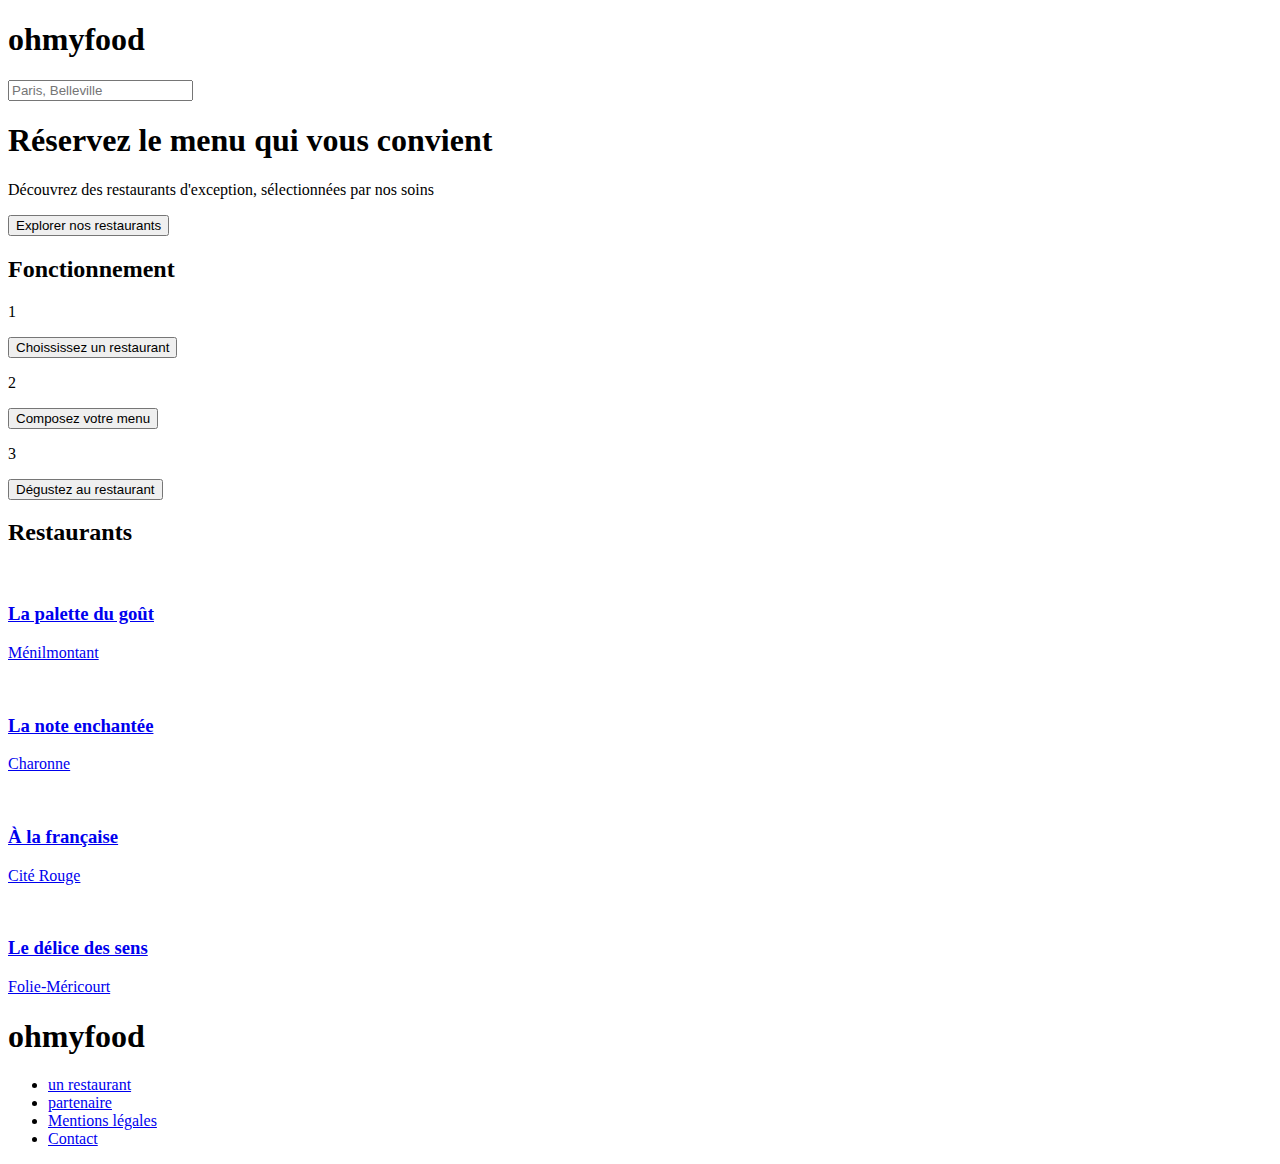
==== acceuil.html @ 9f5b385d "Ajout de class BEM" ====
<!DOCTYPE html>
<html lang="fr">

<head>
    <meta charset="UTF-8">
    <meta http-equiv="X-UA-Compatible" content="IE=edge">
    <meta name="viewport" content="width=device-width, initial-scale=1.0">
    <script src="https://kit.fontawesome.com/6b42d92d87.js" crossorigin="anonymous"></script>
    <link rel="preconnect" href="https://fonts.googleapis.com">
    <link rel="preconnect" href="https://fonts.gstatic.com" crossorigin>
    <link href="https://fonts.googleapis.com/css2?family=Roboto:wght@300;400;500;700&family=Shrikhand&display=swap"
        rel="stylesheet">
    <link rel="stylesheet" href="Css/style.css">
    <title>Oh my food</title>
</head>

<body>
    <header>
        <h1 class="header__title">ohmyfood</h1>
    </header>
    <main>
        <section class="location">
            <div class="location__i">
                <i class="fa-solid fa-location-dot"></i>
                <input type="text" placeholder="Paris, Belleville">
            </div>
            <div class="locaton__text">
                <h1>Réservez le menu qui vous convient</h1>
                <p>Découvrez des restaurants d'exception, sélectionnées par nos soins</p>
            </div>
            <div class="location__button">
                <button>Explorer nos restaurants</button>
            </div>
        </section>
        <section class="fonction">
            <h2>Fonctionnement</h2>
            <div class="fonction_button">
                <p>
                    <span>1</span>
                </p>
                <button><i class="fa-solid fa-mobile-screen-button"></i>Choississez un restaurant</button>
            </div>
            <div class="fonction_button">
                <p>
                    <span>2</span>
                </p>
                <button ><i class="fa-solid fa-list-ul"></i>Composez votre menu</button>
            </div>
            <div class="fonction_button">
                <p>
                    <span>3</span>
                </p>
                <button><i class="fa-solid fa-store"></i>Dégustez au restaurant</button>
            </div>
        </section>
        <section class="rest">
            <h2>Restaurants</h2>
            <div class="rest_card">
                <a href="html/rest1.html">

                    <img class="rest__card__img" src="" alt="">
                    <div></div>
                    <div>
                        <h3>La palette du goût</h3>
                        <p>Ménilmontant</p>
                    </div>
                </a>
                <div><i class="fa-regular fa-heart"></i>
                </div>
            </div>
            <div class="rest_card">
                <a href="html/rest2.html">
                    <img class="rest__card__img" src="" alt="">
                    <div></div>
                    <div>
                        <h3>La note enchantée</h3>
                        <p>Charonne</p>
                    </div>
                    <div><i class=" fa-regular fa-heart"></i>
                    </div>
                </a>
            </div class="rest_card">
            <div>
                <a href="html/rest3.html">
                    <img class="rest__card__img" src="" alt="">
                    <div>
                        <h3>À la française</h3>
                        <p>Cité Rouge</p>
                    </div>
                    <div><i class="fa-regular fa-heart"></i>
                    </div>
                </a>
            </div>
            <div class="rest_card">
                <a href="html/rest4.html">
                    <img class="rest__card__img" src="" alt="">
                    <div>
                        <h3>Le délice des sens</h3>
                        <p>Folie-Méricourt</p>
                    </div>
                    <div><i class="fa-regular fa-heart"></i>
                    </div>
                </a>
            </div>
        </section>
    </main>
    <footer class="footer">
        <h1>ohmyfood</h1>
        <ul>
            <li>
                <a href="#"><i class="fa-solid fa-utensils"></i> un restaurant</a>
            </li>
            <li>
                <a href="#"><i class="fa-solid fa-handshake-angle"></i> partenaire</a>
            </li>
            <li>
                <a href="#">Mentions légales</a>
            </li>
            <li>
                <a href="mailto:mathieu.hatstatt@gmail.com">Contact</a>
            </li>
        </ul>
    </footer>
</body>

</html>
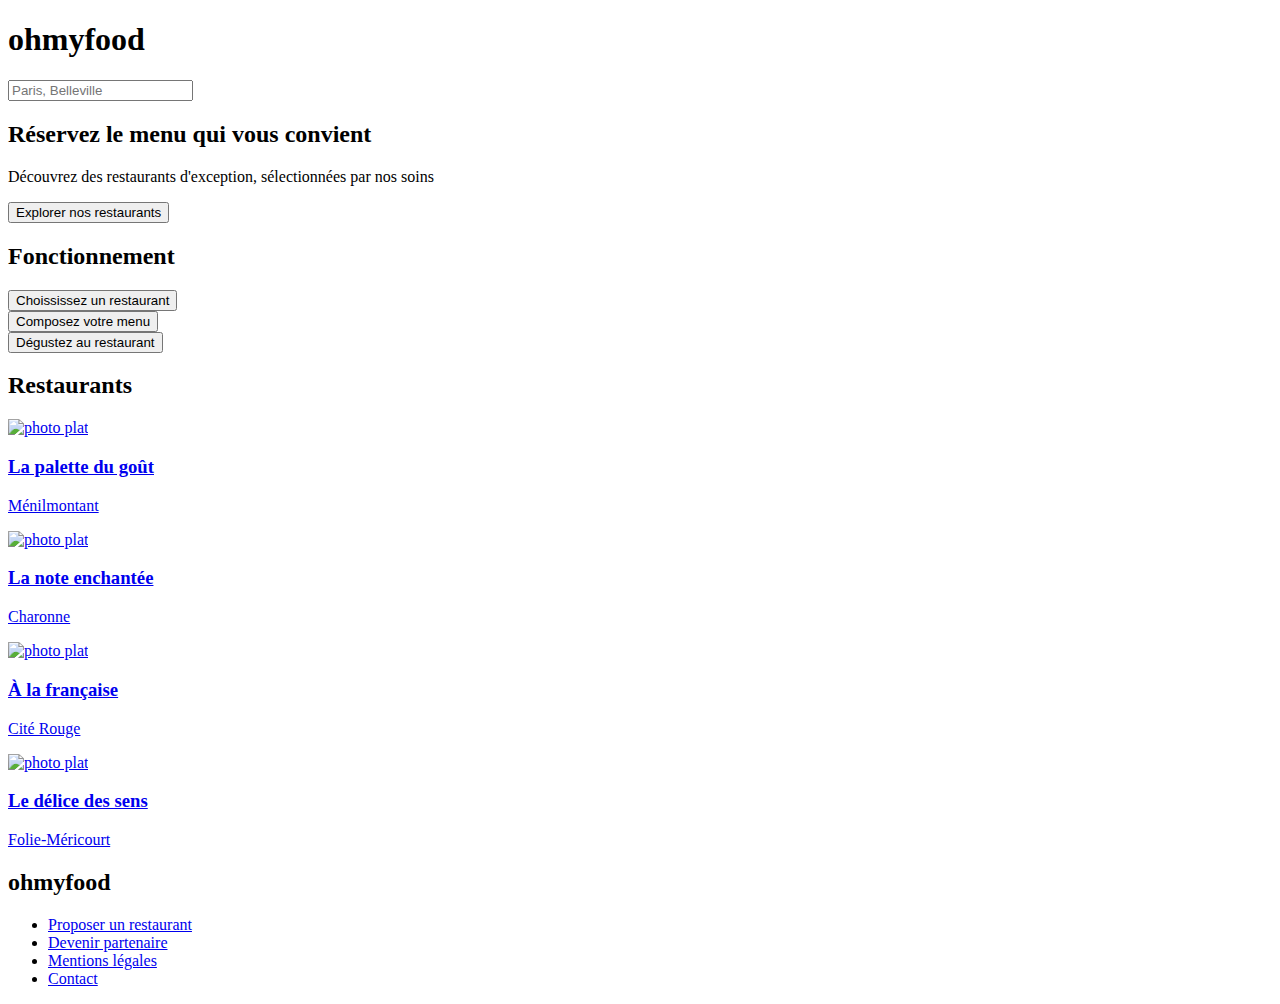
==== commit 028db62a: "(26.11.2022-11h47) Correction balises BEM + intégration image" ====
--- a/acceuil.html
+++ b/acceuil.html
@@ -8,110 +8,126 @@
     <script src="https://kit.fontawesome.com/6b42d92d87.js" crossorigin="anonymous"></script>
     <link rel="preconnect" href="https://fonts.googleapis.com">
     <link rel="preconnect" href="https://fonts.gstatic.com" crossorigin>
-    <link href="https://fonts.googleapis.com/css2?family=Roboto:wght@300;400;500;700&family=Shrikhand&display=swap"
+    <link href="https://fonts.googleapis.com/css2?family=Roboto:wght@100;300;400;500;700&family=Shrikhand&display=swap"
         rel="stylesheet">
+    <!-- <link rel="stylesheet" href="Css/normalize.css"> -->
     <link rel="stylesheet" href="Css/style.css">
     <title>Oh my food</title>
 </head>
 
 <body>
-    <header>
+    <header class="header">
         <h1 class="header__title">ohmyfood</h1>
     </header>
     <main>
         <section class="location">
-            <div class="location__i">
+            <div class="location__choice">
                 <i class="fa-solid fa-location-dot"></i>
                 <input type="text" placeholder="Paris, Belleville">
             </div>
-            <div class="locaton__text">
-                <h1>Réservez le menu qui vous convient</h1>
-                <p>Découvrez des restaurants d'exception, sélectionnées par nos soins</p>
+            <div>
+                <h2 class="location__title title">Réservez le menu qui vous convient</h2>
+                <p class="location__text">Découvrez des restaurants d'exception, sélectionnées par nos soins</p>
             </div>
-            <div class="location__button">
-                <button>Explorer nos restaurants</button>
+            <div>
+                <button class="location__button button__purple">Explorer nos restaurants</button>
             </div>
         </section>
         <section class="fonction">
-            <h2>Fonctionnement</h2>
-            <div class="fonction_button">
-                <p>
-                    <span>1</span>
-                </p>
-                <button><i class="fa-solid fa-mobile-screen-button"></i>Choississez un restaurant</button>
+            <h2 class="fonction__title">Fonctionnement</h2>
+            <div class="fonction__button">
+                <button class="fonction__button--button">
+                    <i class="fa-solid fa-mobile-screen-button fonction__button--icon">
+                    </i><span class="fonction__button--text">Choississez un restaurant</span>
+                </button>
             </div>
-            <div class="fonction_button">
-                <p>
-                    <span>2</span>
-                </p>
-                <button ><i class="fa-solid fa-list-ul"></i>Composez votre menu</button>
+            <div class="fonction__button">
+                <button class="fonction__button--button">
+                    <i class="fa-solid fa-list-ul fonction__button--icon"></i>
+                    <span class="fonction__button--text">Composez votre menu</span>
+                </button>
             </div>
-            <div class="fonction_button">
-                <p>
-                    <span>3</span>
-                </p>
-                <button><i class="fa-solid fa-store"></i>Dégustez au restaurant</button>
+            <div class="fonction__button">
+                <button class="fonction__button--button">
+                    <i class="fa-solid fa-store fonction__button--icon"></i>
+                    <span class="fonction__button--text">Dégustez au restaurant</span>
+                </button>
             </div>
         </section>
         <section class="rest">
-            <h2>Restaurants</h2>
-            <div class="rest_card">
+            <h2 class="rest__title">Restaurants</h2>
+            <div class="rest__card">
                 <a href="html/rest1.html">
-
-                    <img class="rest__card__img" src="" alt="">
+                    <img class="rest__card__img" src="images/restaurants/jay-wennington-N_Y88TWmGwA-unsplash.jpg"
+                        alt="photo plat">
                     <div></div>
-                    <div>
-                        <h3>La palette du goût</h3>
-                        <p>Ménilmontant</p>
-                    </div>
-                </a>
-                <div><i class="fa-regular fa-heart"></i>
-                </div>
-            </div>
-            <div class="rest_card">
-                <a href="html/rest2.html">
-                    <img class="rest__card__img" src="" alt="">
-                    <div></div>
-                    <div>
-                        <h3>La note enchantée</h3>
-                        <p>Charonne</p>
-                    </div>
-                    <div><i class=" fa-regular fa-heart"></i>
-                    </div>
-                </a>
-            </div class="rest_card">
-            <div>
-                <a href="html/rest3.html">
-                    <img class="rest__card__img" src="" alt="">
-                    <div>
-                        <h3>À la française</h3>
-                        <p>Cité Rouge</p>
-                    </div>
-                    <div><i class="fa-regular fa-heart"></i>
+                    <div class="rest__card__content">
+                        <div class="rest__card__content__text">
+                            <h3>La palette du goût</h3>
+                            <p>Ménilmontant</p>
+                        </div>
+                        <div class="rest__card__content__icon">
+                            <i class="fa-regular fa-heart "></i>
+                        </div>
                     </div>
                 </a>
             </div>
-            <div class="rest_card">
+            <div class="rest__card">
+                <a href="html/rest2.html">
+                    <img class="rest__card__img" src="images/restaurants/stil-u2Lp8tXIcjw-unsplash.jpg"
+                        alt="photo plat">
+                    <div></div>
+                    <div class="rest__card__content">
+                        <div class="rest__card__content__text">
+                            <h3>La note enchantée</h3>
+                            <p>Charonne</p>
+                        </div>
+                        <div class="rest__card__content__icon">
+                            <i class=" fa-regular fa-heart "></i>
+                        </div>
+                    </div>
+                </a>
+            </div>
+            <div class="rest__card">
+                <a href="html/rest3.html">
+                    <img class="rest__card__img" src="images/restaurants/toa-heftiba-DQKerTsQwi0-unsplash.jpg"
+                        alt="photo plat">
+                    <div class="rest__card__content">
+                        <div class="rest__card__content__text">
+                            <h3>À la française</h3>
+                            <p>Cité Rouge</p>
+                        </div>
+                        <div class="rest__card__content__icon">
+                            <i class="fa-regular fa-heart "></i>
+                        </div>
+                    </div>
+                </a>
+            </div>
+            <div class="rest__card">
                 <a href="html/rest4.html">
-                    <img class="rest__card__img" src="" alt="">
-                    <div>
-                        <h3>Le délice des sens</h3>
-                        <p>Folie-Méricourt</p>
-                    </div>
-                    <div><i class="fa-regular fa-heart"></i>
+                    <img class="rest__card__img"
+                        src="images/restaurants/louis-hansel-shotsoflouis-qNBGVyOCY8Q-unsplash.jpg" alt="photo plat">
+                    <div class="rest__card__content">
+                        <div class="rest__card__content__text">
+                            <h3>Le délice des sens</h3>
+                            <p>Folie-Méricourt</p>
+                        </div>
+                        <div class="rest__card__content__icon">
+                            <i class="fa-regular fa-heart "></i>
+                        </div>
                     </div>
                 </a>
             </div>
         </section>
     </main>
     <footer class="footer">
-        <h1>ohmyfood</h1>
+        <h2 class="footer__title">ohmyfood</h2>
         <ul>
             <li>
-                <a href="#"><i class="fa-solid fa-utensils"></i> un restaurant</a>
+                <a href="#"><i class="fa-solid fa-utensils footer__icon"></i>Proposer un restaurant</a>
             </li>
             <li>
-                <a href="#"><i class="fa-solid fa-handshake-angle"></i> partenaire</a>
+                <a href="#"><i class="fa-solid fa-handshake-angle footer__icon"></i>Devenir partenaire</a>
             </li>
             <li>
                 <a href="#">Mentions légales</a>
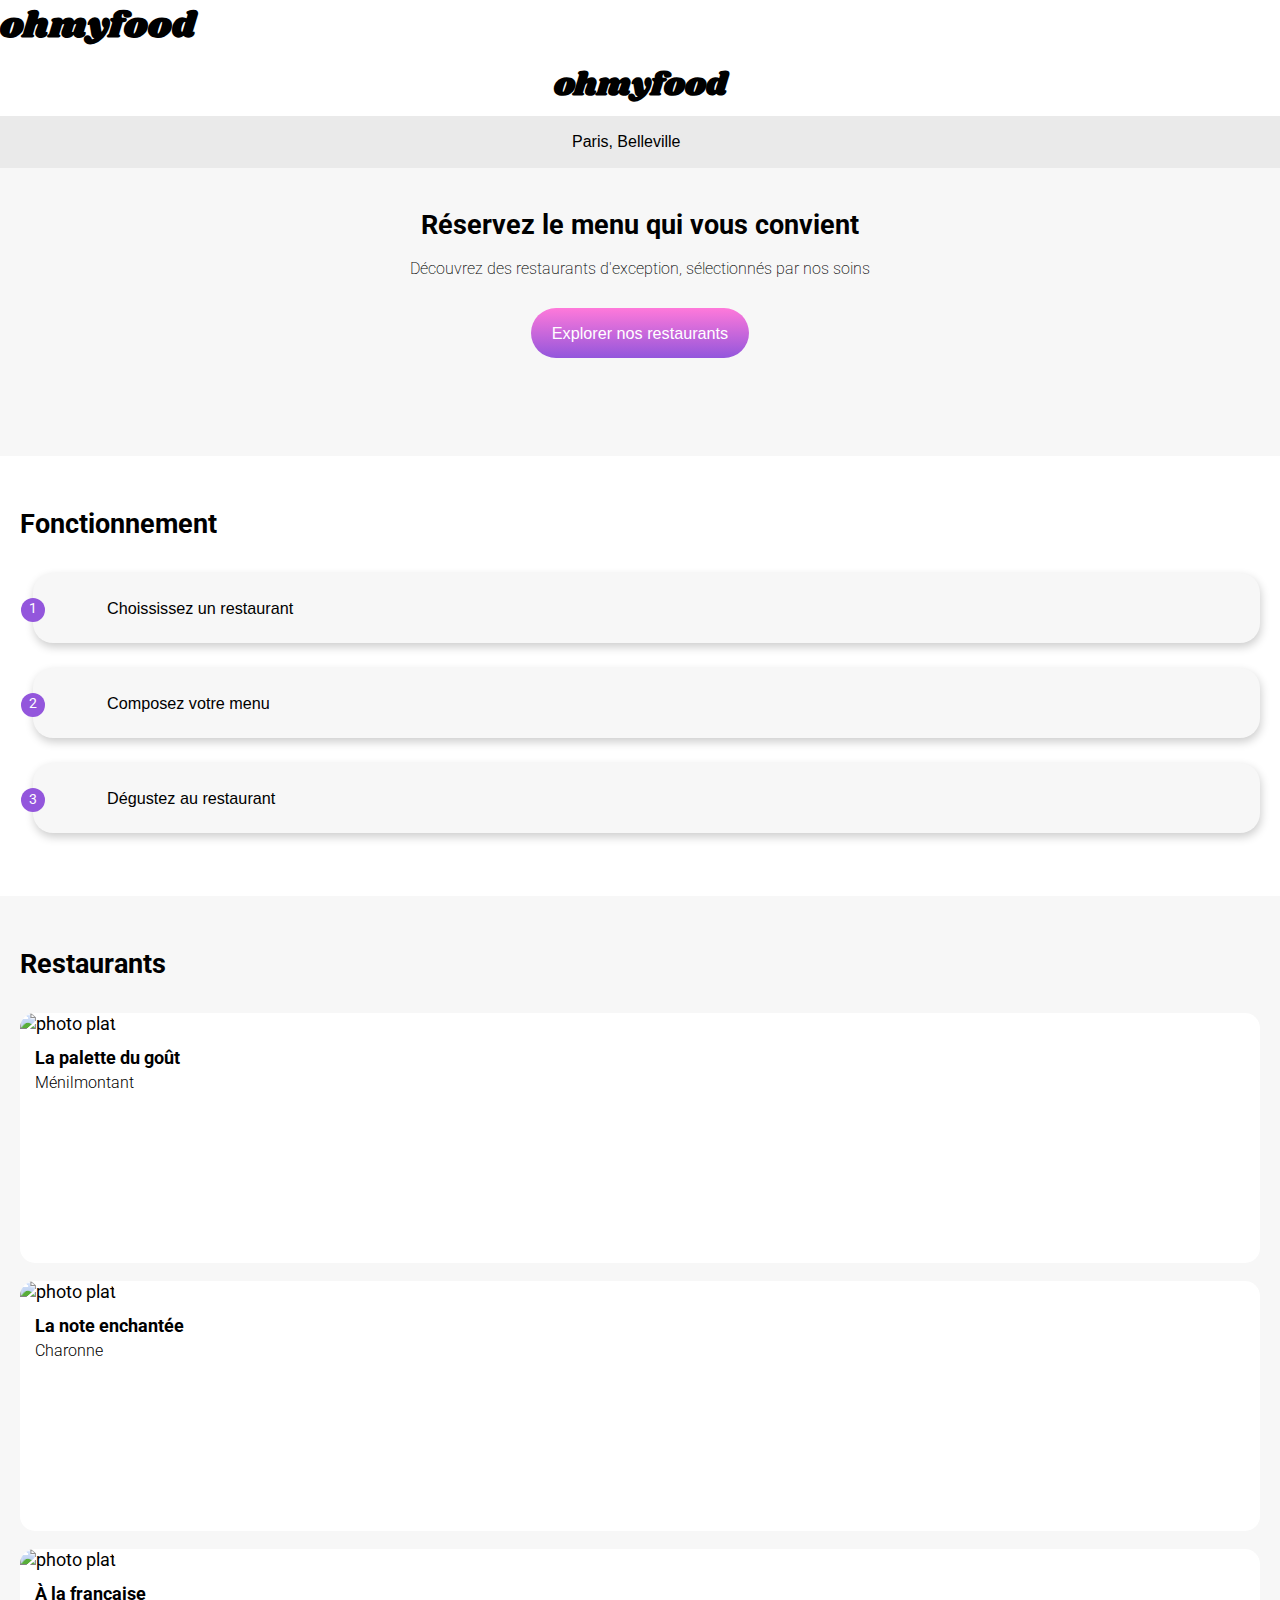
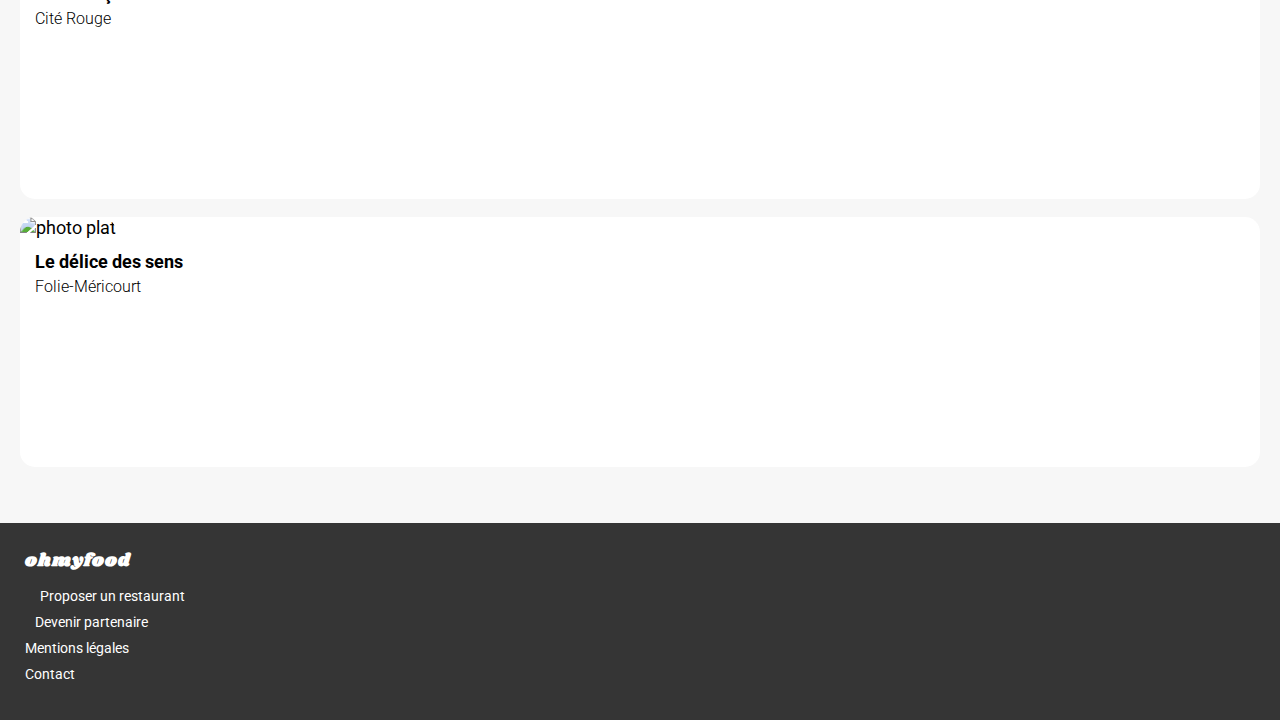
==== commit af85ff9f: "(10.12.2022-19h56) Correction fautes d'orthographe" ====
--- a/acceuil.html
+++ b/acceuil.html
@@ -16,18 +16,22 @@
 </head>
 
 <body>
+    <div class="preloader">
+        <h1 class="preloader__title">ohmyfood</h1>
+        <span class="preloader__loader"></span>
+    </div>
     <header class="header">
         <h1 class="header__title">ohmyfood</h1>
     </header>
     <main>
         <section class="location">
             <div class="location__choice">
-                <i class="fa-solid fa-location-dot"></i>
+                <i class="location__choice__icon fa-solid fa-location-dot"></i>
                 <input type="text" placeholder="Paris, Belleville">
             </div>
             <div>
                 <h2 class="location__title title">Réservez le menu qui vous convient</h2>
-                <p class="location__text">Découvrez des restaurants d'exception, sélectionnées par nos soins</p>
+                <p class="location__text">Découvrez des restaurants d'exception, sélectionnés par nos soins</p>
             </div>
             <div>
                 <button class="location__button button__purple">Explorer nos restaurants</button>
@@ -56,67 +60,69 @@
         </section>
         <section class="rest">
             <h2 class="rest__title">Restaurants</h2>
-            <div class="rest__card">
-                <a href="html/rest1.html">
-                    <img class="rest__card__img" src="images/restaurants/jay-wennington-N_Y88TWmGwA-unsplash.jpg"
-                        alt="photo plat">
-                    <div></div>
-                    <div class="rest__card__content">
-                        <div class="rest__card__content__text">
-                            <h3>La palette du goût</h3>
-                            <p>Ménilmontant</p>
+            <div class="rest--flex">
+                <div class="rest__card">
+                    <a href="html/rest1.html">
+                        <img class="rest__card__img" src="images/restaurants/jay-wennington-N_Y88TWmGwA-unsplash.jpg"
+                            alt="photo plat">
+                        <div></div>
+                        <div class="rest__card__content">
+                            <div class="rest__card__content__text">
+                                <h3>La palette du goût</h3>
+                                <p>Ménilmontant</p>
+                            </div>
+                            <div class="heart__icon">
+                                <i class="heart__icon__fa fa-regular fa-heart "></i>
+                            </div>
                         </div>
-                        <div class="rest__card__content__icon">
-                            <i class="fa-regular fa-heart "></i>
+                    </a>
+                </div>
+                <div class="rest__card">
+                    <a href="html/rest2.html">
+                        <img class="rest__card__img" src="images/restaurants/stil-u2Lp8tXIcjw-unsplash.jpg"
+                            alt="photo plat">
+                        <div></div>
+                        <div class="rest__card__content">
+                            <div class="rest__card__content__text">
+                                <h3>La note enchantée</h3>
+                                <p>Charonne</p>
+                            </div>
+                            <div class="heart__icon">
+                                <i class="heart__icon__fa fa-regular fa-heart "></i>
+                            </div>
                         </div>
-                    </div>
-                </a>
-            </div>
-            <div class="rest__card">
-                <a href="html/rest2.html">
-                    <img class="rest__card__img" src="images/restaurants/stil-u2Lp8tXIcjw-unsplash.jpg"
-                        alt="photo plat">
-                    <div></div>
-                    <div class="rest__card__content">
-                        <div class="rest__card__content__text">
-                            <h3>La note enchantée</h3>
-                            <p>Charonne</p>
+                    </a>
+                </div>
+                <div class="rest__card">
+                    <a href="html/rest3.html">
+                        <img class="rest__card__img" src="images/restaurants/toa-heftiba-DQKerTsQwi0-unsplash.jpg"
+                            alt="photo plat">
+                        <div class="rest__card__content">
+                            <div class="rest__card__content__text">
+                                <h3>À la française</h3>
+                                <p>Cité Rouge</p>
+                            </div>
+                            <div class="heart__icon">
+                                <i class="heart__icon__fa fa-regular fa-heart "></i>
+                            </div>
                         </div>
-                        <div class="rest__card__content__icon">
-                            <i class=" fa-regular fa-heart "></i>
+                    </a>
+                </div>
+                <div class="rest__card">
+                    <a href="html/rest4.html">
+                        <img class="rest__card__img"
+                            src="images/restaurants/louis-hansel-shotsoflouis-qNBGVyOCY8Q-unsplash.jpg" alt="photo plat">
+                        <div class="rest__card__content">
+                            <div class="rest__card__content__text">
+                                <h3>Le délice des sens</h3>
+                                <p>Folie-Méricourt</p>
+                            </div>
+                            <div class="heart__icon">
+                                <i class="heart__icon__fa fa-regular fa-heart"></i>
+                            </div>
                         </div>
-                    </div>
-                </a>
-            </div>
-            <div class="rest__card">
-                <a href="html/rest3.html">
-                    <img class="rest__card__img" src="images/restaurants/toa-heftiba-DQKerTsQwi0-unsplash.jpg"
-                        alt="photo plat">
-                    <div class="rest__card__content">
-                        <div class="rest__card__content__text">
-                            <h3>À la française</h3>
-                            <p>Cité Rouge</p>
-                        </div>
-                        <div class="rest__card__content__icon">
-                            <i class="fa-regular fa-heart "></i>
-                        </div>
-                    </div>
-                </a>
-            </div>
-            <div class="rest__card">
-                <a href="html/rest4.html">
-                    <img class="rest__card__img"
-                        src="images/restaurants/louis-hansel-shotsoflouis-qNBGVyOCY8Q-unsplash.jpg" alt="photo plat">
-                    <div class="rest__card__content">
-                        <div class="rest__card__content__text">
-                            <h3>Le délice des sens</h3>
-                            <p>Folie-Méricourt</p>
-                        </div>
-                        <div class="rest__card__content__icon">
-                            <i class="fa-regular fa-heart "></i>
-                        </div>
-                    </div>
-                </a>
+                    </a>
+                </div>
             </div>
         </section>
     </main>
--- a/Css/style.css
+++ b/Css/style.css
@@ -0,0 +1,393 @@
+* + *,
+* {
+  margin: 0;
+  padding: 0;
+}
+
+*,
+*::before,
+*::after {
+  box-sizing: inherit;
+}
+
+html,
+a,
+ul,
+li {
+  box-sizing: border-box;
+  text-decoration: none;
+  list-style-type: none;
+  color: black;
+  font-size: 18px;
+}
+
+h1 {
+  font-family: "Shrikhand", sans-serif;
+}
+
+h2,
+h3,
+p,
+li,
+div {
+  font-family: "Roboto", sans-serif;
+}
+
+p {
+  font-size: 1em;
+}
+
+.header {
+  height: 63px;
+}
+.header__title {
+  font-size: 1.8rem;
+  text-align: center;
+  padding-top: 0.5rem;
+}
+
+.location {
+  display: flex;
+  flex-direction: column;
+  align-items: center;
+  text-align: center;
+  background-color: rgb(247, 247, 247);
+  height: 340px;
+}
+.location__title {
+  line-height: 1;
+  padding: 44px 70px 20px 70px;
+}
+.location__text {
+  font-size: 0.9rem;
+  font-weight: 200;
+  line-height: 1.2;
+  padding: 0 40px 30px 40px;
+}
+.location__choice {
+  display: flex;
+  justify-content: center;
+  align-items: center;
+  padding-left: 25px;
+  gap: 16px;
+  width: 100%;
+  height: 52px;
+  background-color: rgb(234, 234, 234);
+}
+.location__choice input {
+  font-weight: 400;
+  min-height: 2rem;
+}
+.location__choice input {
+  border: none;
+  background-color: rgb(234, 234, 234);
+}
+.location__choice ::-moz-placeholder {
+  color: black;
+  font-size: 1.2em;
+  opacity: 1;
+}
+.location__choice :-ms-input-placeholder {
+  color: black;
+  font-size: 1.2em;
+  opacity: 1;
+}
+.location__choice ::placeholder {
+  color: black;
+  font-size: 1.2em;
+  opacity: 1;
+}
+
+.button__purple {
+  color: white;
+  background: linear-gradient(#FF79DA, #9356DC);
+  width: 218px;
+  height: 50px;
+  font-size: 0.9rem;
+  border-radius: 25px;
+  border: none;
+}
+
+.fonction {
+  margin: 0 20px;
+  height: 440px;
+}
+.fonction__title {
+  padding: 52px 0 33px 0;
+}
+.fonction__button {
+  display: flex;
+  align-items: center;
+  position: relative;
+  margin-left: 13px;
+}
+.fonction__button--button {
+  display: flex;
+  align-items: center;
+  background-color: rgb(247, 247, 247);
+  border: none;
+  border-radius: 20px;
+  width: 100%;
+  height: 70px;
+  box-shadow: 1px 4px 10px 0px rgba(0, 0, 0, 0.2);
+  margin-bottom: 25px;
+}
+.fonction__button--button:hover {
+  background: #e9ddf8;
+}
+.fonction__button--icon {
+  position: absolute;
+  left: 32px;
+  font-size: 1rem;
+}
+.fonction__button--text {
+  position: absolute;
+  left: 74px;
+  margin-top: 0;
+  font-size: 0.9rem;
+  font-weight: 500;
+}
+.fonction__button:nth-child(2)::before {
+  content: "1";
+  position: absolute;
+  left: -12px;
+  top: 25px;
+  font-size: 0.777rem;
+  color: white;
+  text-align: center;
+  border-radius: 50%;
+  background: #9356DC;
+  height: 24px;
+  width: 24px;
+  padding: 2.3px 7px 5px 7px;
+}
+.fonction__button:nth-child(3)::before {
+  content: "2";
+  position: absolute;
+  left: -12px;
+  top: 25px;
+  font-size: 0.777rem;
+  color: white;
+  text-align: center;
+  border-radius: 50%;
+  background: #9356DC;
+  height: 24px;
+  width: 24px;
+  padding: 2px 7px 5px 7px;
+}
+.fonction__button:nth-child(4)::before {
+  content: "3";
+  position: absolute;
+  left: -12px;
+  top: 25px;
+  font-size: 0.777rem;
+  color: white;
+  text-align: center;
+  border-radius: 50%;
+  background: #9356DC;
+  height: 24px;
+  width: 24px;
+  padding: 3px 7px 5px 7px;
+}
+
+.rest {
+  padding: 0 20px;
+  height: 1227px;
+  background-color: rgb(247, 247, 247);
+}
+.rest__title {
+  padding: 52px 0 33px 0;
+}
+.rest__card {
+  width: 100%;
+  height: 250px;
+  background-color: white;
+  border-radius: 15px;
+  margin-bottom: 18px;
+}
+.rest__card__img {
+  width: 100%;
+  height: 172px;
+  border-top-left-radius: 15px;
+  border-top-right-radius: 15px;
+}
+.rest__card a[href*=rest2] > img {
+  -o-object-fit: cover;
+     object-fit: cover;
+}
+.rest__card__content {
+  display: flex;
+  justify-content: space-between;
+  align-items: center;
+  height: 71px;
+}
+.rest__card__content__text {
+  display: flex;
+  flex-direction: column;
+  justify-content: flex-start;
+  height: 100%;
+  color: black;
+}
+.rest__card__content h3 {
+  font-size: 1rem;
+  -webkit-margin-before: 0;
+          margin-block-start: 0;
+  -webkit-margin-after: 0;
+          margin-block-end: 0;
+  padding: 13px 0 5px 15px;
+}
+.rest__card__content p {
+  font-size: 0.888rem;
+  font-weight: 300;
+  padding: 0 0 20px 15px;
+}
+
+.heart__icon {
+  font-size: 30px;
+  cursor: pointer;
+  text-decoration: none;
+  color: black;
+  position: relative;
+  font-weight: bold;
+  padding: 24px;
+}
+.heart__icon:hover {
+  background: linear-gradient(to bottoom, #9356DC, #FF79DA);
+  -webkit-background-clip: text;
+  -webkit-text-fill-color: transparent;
+  background-clip: text;
+  transition: all 50ms ease-in;
+}
+.heart__icon__fa:after {
+  content: "\f004";
+  position: absolute;
+  font-size: 30px;
+  top: center;
+  right: 24px;
+  font-weight: bold;
+  cursor: pointer;
+  visibility: hidden;
+  background: linear-gradient(to top, #9356DC, #FF79DA);
+  -webkit-background-clip: text;
+  background-clip: text;
+}
+.heart__icon:hover .fa-heart:after {
+  visibility: visible;
+}
+
+.footer {
+  background-color: #353535;
+  height: 197px;
+}
+.footer__title {
+  font-family: "Shrikhand", sans-serif;
+  font-size: 1rem;
+  letter-spacing: 1px;
+  color: white;
+  padding: 25px 25px 10px 25px;
+}
+.footer ul {
+  -webkit-margin-before: 0;
+          margin-block-start: 0;
+  padding-left: 25px;
+}
+.footer ul li {
+  margin-bottom: 5px;
+}
+.footer a {
+  color: white;
+  font-weight: 400;
+  font-size: 0.777rem;
+}
+.footer__icon {
+  font-size: 0.6rem;
+}
+
+.fa-utensils {
+  margin-right: 15px;
+}
+
+.fa-handshake-angle {
+  margin-right: 10px;
+}
+
+.restau--bckgrd {
+  background: rgb(247, 247, 247);
+}
+
+.restau__header {
+  height: 63px;
+  position: relative;
+}
+.restau__header__title {
+  font-size: 1.8rem;
+  text-align: center;
+  padding-top: 0.5rem;
+}
+.restau__header__icon {
+  position: absolute;
+  font-size: 1.2rem;
+  top: 26px;
+  left: 24px;
+}
+.restau__img img {
+  width: 100%;
+  height: 256px;
+}
+.restau__name {
+  display: flex;
+  justify-content: space-between;
+  margin: 40px 41px 43px 14px;
+}
+.restau__name__title {
+  font-size: 1.5rem;
+}
+.restau__icon {
+  padding: 0;
+}
+.restau__heart {
+  font-size: 26px;
+  padding: 0;
+}
+.restau__heart:after {
+  font-size: 26px;
+  top: 1;
+  right: 0px;
+}
+.restau__section {
+  padding: 0 14px 44px 14px;
+}
+.restau__section__title {
+  text-transform: uppercase;
+  font-size: 1.1rem;
+  font-weight: 200;
+}
+.restau__underline {
+  width: 14%;
+  border-bottom: 3px solid #99E2D0;
+  margin: 4px 0 12px 0;
+}
+.restau__card {
+  width: 100%;
+  height: 68px;
+  background-color: white;
+  border-radius: 15px;
+  box-shadow: 1px 4px 10px 0px rgba(0, 0, 0, 0.2);
+  margin-bottom: 12px;
+}
+.restau__card__title {
+  font-size: 1rem;
+  font-weight: 400;
+  padding: 12px 0 6px 12px;
+}
+.restau__card__text {
+  display: flex;
+  justify-content: space-between;
+  font-size: 0.8rem;
+  font-weight: 300;
+  padding: 0 0 16px 12px;
+}
+.restau__card__price {
+  padding-right: 24px;
+  font-weight: 500;
+}/*# sourceMappingURL=style.css.map */